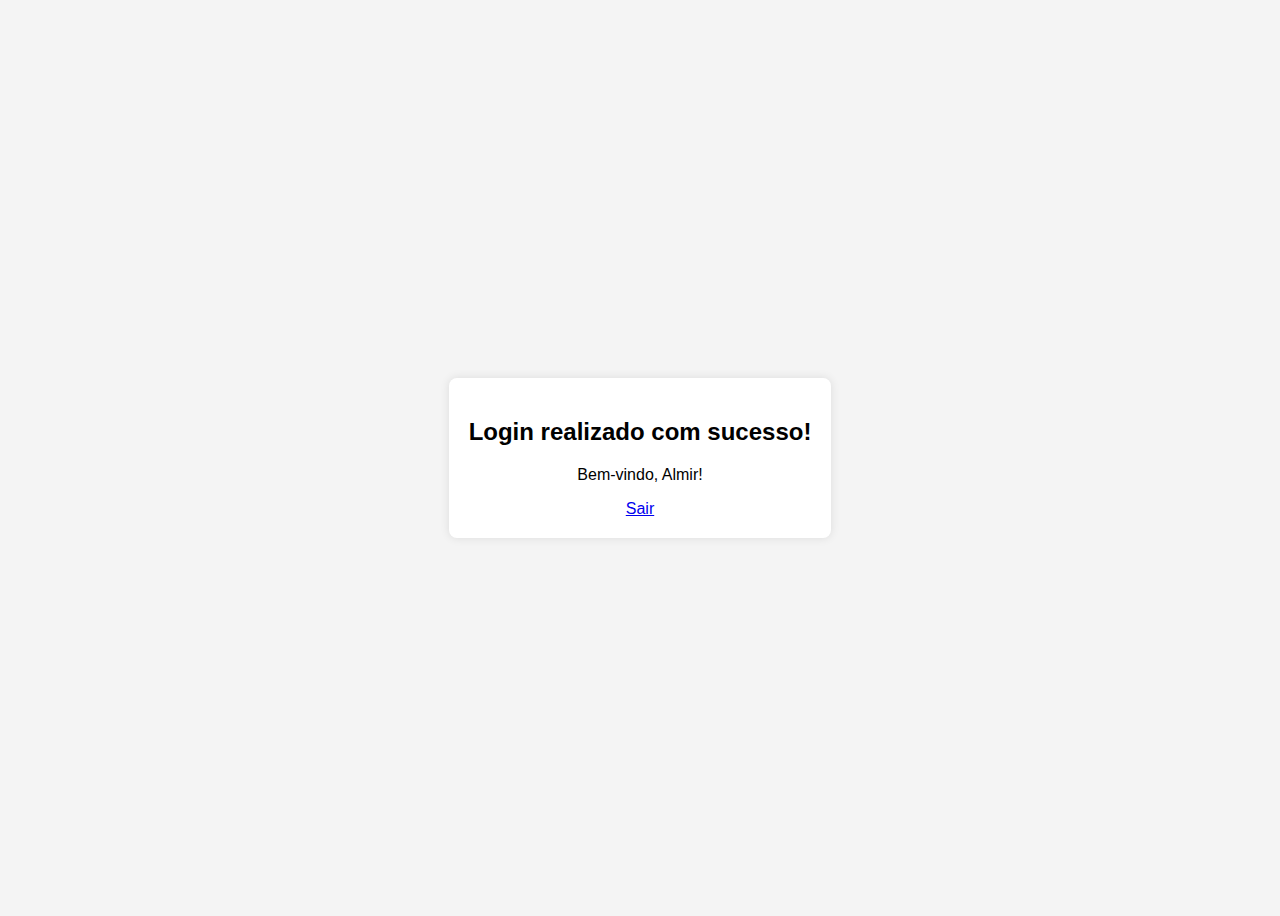
==== success.html @ 97437ca2 "atualização de login basico" ====
<!-- success.html -->
<!DOCTYPE html>
<html lang="pt-BR">
<head>
    <meta charset="UTF-8">
    <meta name="viewport" content="width=device-width, initial-scale=1.0">
    <title>Bem-vindo</title>
    <link rel="stylesheet" href="style.css">
</head>
<body>
    <div class="success-container">
        <h2>Login realizado com sucesso!</h2>
        <p>Bem-vindo, Almir!</p>
        <a href="index.html">Sair</a>
    </div>
</body>
</html>
---- style.css ----
/* style.css */
body {
    font-family: Arial, sans-serif;
    display: flex;
    justify-content: center;
    align-items: center;
    height: 100vh;
    background-color: #f4f4f4;
}
.login-container, .success-container {
    background: white;
    padding: 20px;
    border-radius: 8px;
    box-shadow: 0 0 10px rgba(0, 0, 0, 0.1);
    text-align: center;
}
input, button {
    display: block;
    width: 100%;
    margin: 10px 0;
    padding: 10px;
}
button {
    background: #007BFF;
    color: white;
    border: none;
    cursor: pointer;
}
#error-message {
    color: red;
}
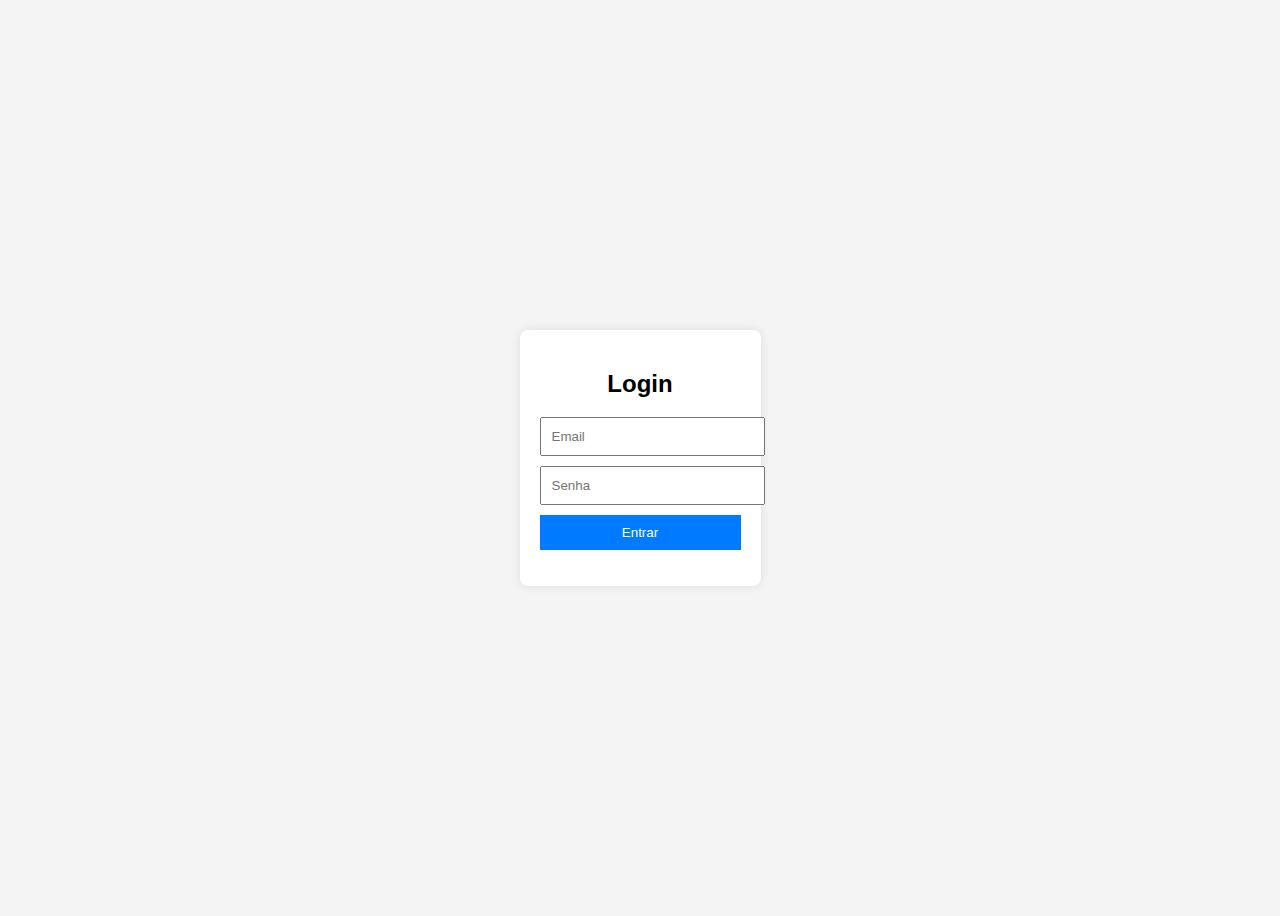
==== commit e1dd9855: "atualização do bloqueio do success" ====
--- a/success.html
+++ b/success.html
@@ -10,8 +10,26 @@
 <body>
     <div class="success-container">
         <h2>Login realizado com sucesso!</h2>
-        <p>Bem-vindo, Almir!</p>
-        <a href="index.html">Sair</a>
+        <p id="welcome-message"></p>
+        <p id="user-role"></p>
+        <button id="logout">Sair</button>
     </div>
+
+    <script>
+        // Verifica se o usuário está logado
+        const user = JSON.parse(sessionStorage.getItem("user"));
+        if (!user) {
+            window.location.href = "index.html"; // Redireciona para login se não estiver logado
+        } else {
+            document.getElementById("welcome-message").textContent = `Bem-vindo, ${user.nome}!`;
+            document.getElementById("user-role").textContent = `Nível de acesso: ${user.nivel_acesso}`;
+        }
+
+        // Função de logout
+        document.getElementById("logout").addEventListener("click", function() {
+            sessionStorage.removeItem("user");
+            window.location.href = "index.html"; // Redireciona para a página de login
+        });
+    </script>
 </body>
 </html>
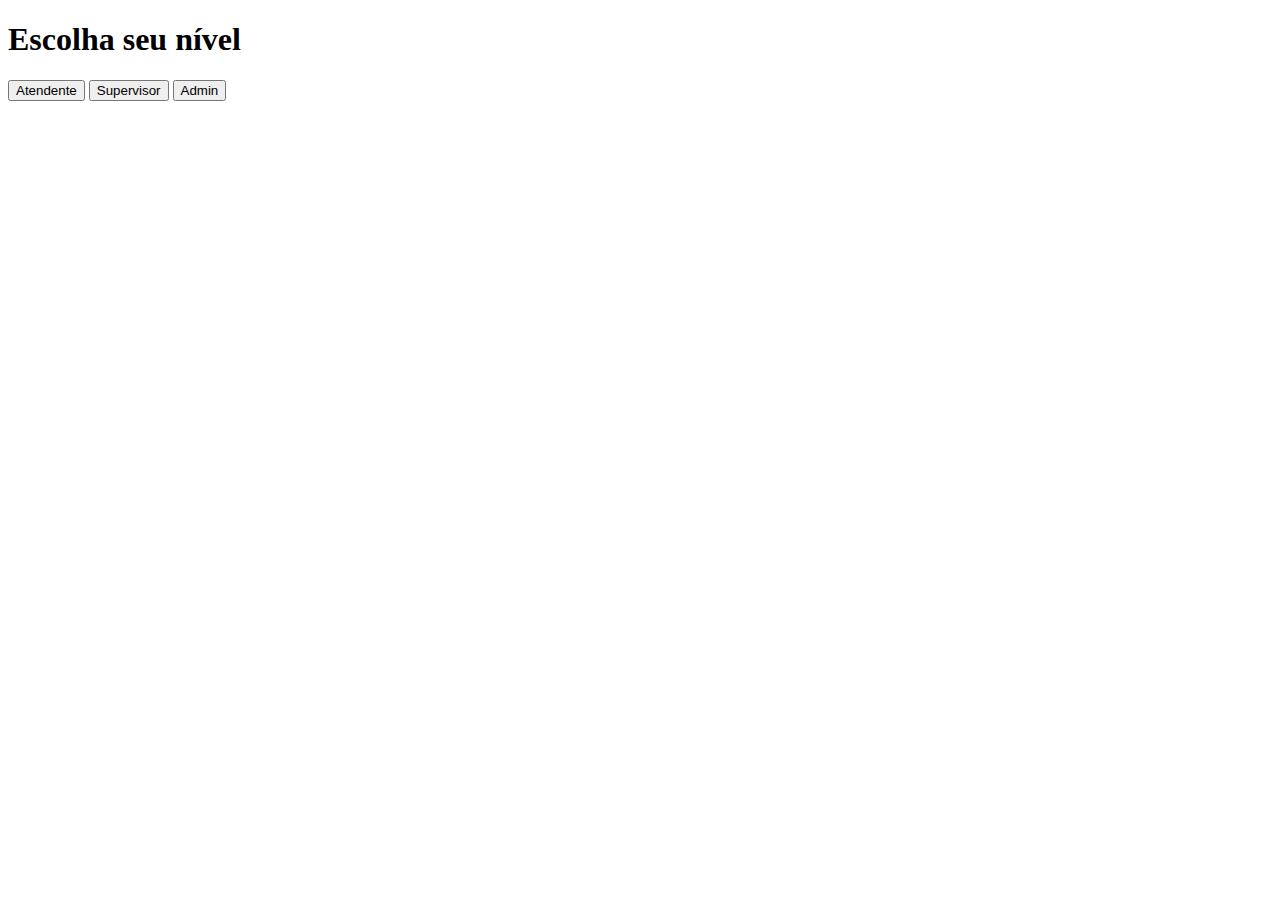
==== commit eb70c610: "gambiarra para testes de niveis de acesso" ====
--- a/success.html
+++ b/success.html
@@ -19,7 +19,7 @@
         // Verifica se o usuário está logado
         const user = JSON.parse(sessionStorage.getItem("user"));
         if (!user) {
-            window.location.href = "index.html"; // Redireciona para login se não estiver logado
+            window.location.href = "teste.html"; // Redireciona para teste para setar nivel de acesso manualmente e seguir para menu
         } else {
             document.getElementById("welcome-message").textContent = `Bem-vindo, ${user.nome}!`;
             document.getElementById("user-role").textContent = `Nível de acesso: ${user.nivel_acesso}`;
